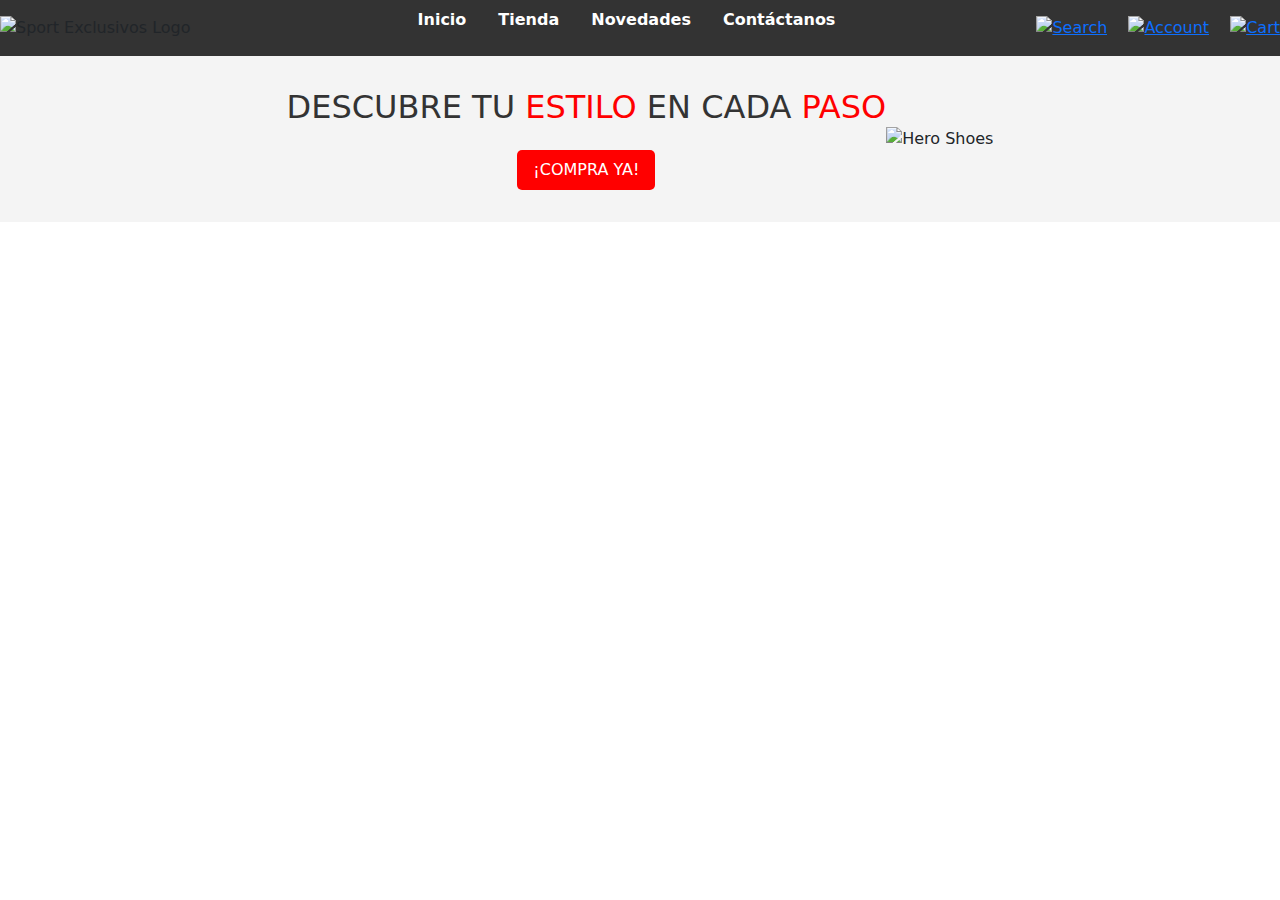
==== tienda.html @ be6d2099 "create directories" ====
<!DOCTYPE html>
<html lang="es">
<head>
    <meta charset="UTF-8">
    <meta name="viewport" content="width=device-width, initial-scale=1.0">
    <title>Sport Exclusivos</title>
    <link rel="stylesheet" href="styles.css">
    <link href="https://cdn.jsdelivr.net/npm/bootstrap@5.3.3/dist/css/bootstrap.min.css" rel="stylesheet" integrity="sha384-QWTKZyjpPEjISv5WaRU9OFeRpok6YctnYmDr5pNlyT2bRjXh0JMhjY6hW+ALEwIH" crossorigin="anonymous">
</head>
<body>
    <header>
        <nav class="navbar">
            <div class="logo">
                <img src="./assets/LOGO SPORT EXCLUSIVE.png" alt="Sport Exclusivos Logo">
            </div>
            <ul class="nav-links">
                <li><a href="#inicio">Inicio</a></li>
                <li><a href="#tienda">Tienda</a></li>
                <li><a href="#novedades">Novedades</a></li>
                <li><a href="#contacto">Contáctanos</a></li>
            </ul>
            <div class="icons">
                <a href="#search"><img src="./assets/busqueda.svg" alt="Search"></a>
                <a href="#account"><img src="./assets/usuario.svg" alt="Account"></a>
                <a href="#cart"><img src="./assets/carrito.svg" alt="Cart"></a>
            </div>
        </nav>
    </header>
    <section class="hero">
        <div class="hero-text">
            <h1>DESCUBRE TU<span> ESTILO</span> EN CADA <span>PASO</span></h1>
            <a href="#compra" class="cta-button">¡COMPRA YA!</a>
        </div>
        <img src="hero-shoes.png" alt="Hero Shoes" class="hero-image">
    </section>
    <script src="https://cdn.jsdelivr.net/npm/bootstrap@5.3.3/dist/js/bootstrap.bundle.min.js" integrity="sha384-YvpcrYf0tY3lHB60NNkmXc5s9fDVZLESaAA55NDzOxhy9GkcIdslK1eN7N6jIeHz" crossorigin="anonymous"></script>
</body>
</html>
---- styles.css ----
{
    margin: 0;
    padding: 0;
    box-sizing: border-box;
}

body {
    background-image:url('./assets/fondo.jpg');
    font-family: Arial, sans-serif;
    background-size: cover;
    position: relative;
    overflow: hidden;
    width: 100%;
    height: 100%;
}
body::before {
    content: "";
    position: absolute;
    top: 0;
    left: 0;
    width: 100%;

}


.navbar {
    display: flex;
    justify-content: space-between;
    align-items: center;
    background-color: #333;
    padding: 1rem;
}

.logo img {
    height: 40px;
    margin-right: 10px;
}

.nav-links {
    list-style: none;
    display: flex;
}

.nav-links li {
    margin: 0 1rem;
}

.nav-links a {
    color: white;
    text-decoration: none;
    font-weight: bold;
}

.icons img {
    width: 20px;
    margin-left: 1rem;
}

.hero {
    display: flex;
    justify-content: center;
    align-items: center;
    background-color: #f4f4f4;
    padding: 2rem;
    text-align: center;
}

.hero-text h1 {
    font-size: 2rem;
    color: #333;
}

.hero-text span {
    color: red;
}

.cta-button {
    display: inline-block;
    margin-top: 1rem;
    padding: 0.5rem 1rem;
    color: white;
    background-color: red;
    text-decoration: none;
    border-radius: 5px;
}

.categories {
    padding: 2rem;
    text-align: center;
}

.category-grid {
    display: flex;
    justify-content: space-around;
    flex-wrap: wrap;
}

.category-item {
    width: 200px;
    text-align: center;
    margin-bottom: 1rem;
}

.category-item img {
    width: 100%;
    border-radius: 5px;
}

.category-item h3 {
    font-size: 1rem;
    color: #333;
}

.color-options {
    display: flex;
    justify-content: center;
    margin-top: 0.5rem;
}

.color {
    width: 15px;
    height: 15px;
    border-radius: 50%;
    margin: 0 5px;
}

.black { background-color: black; }
.gray { background-color: gray; }
.green { background-color: green; }
.red { background-color: red; }
.beige { background-color: beige; }
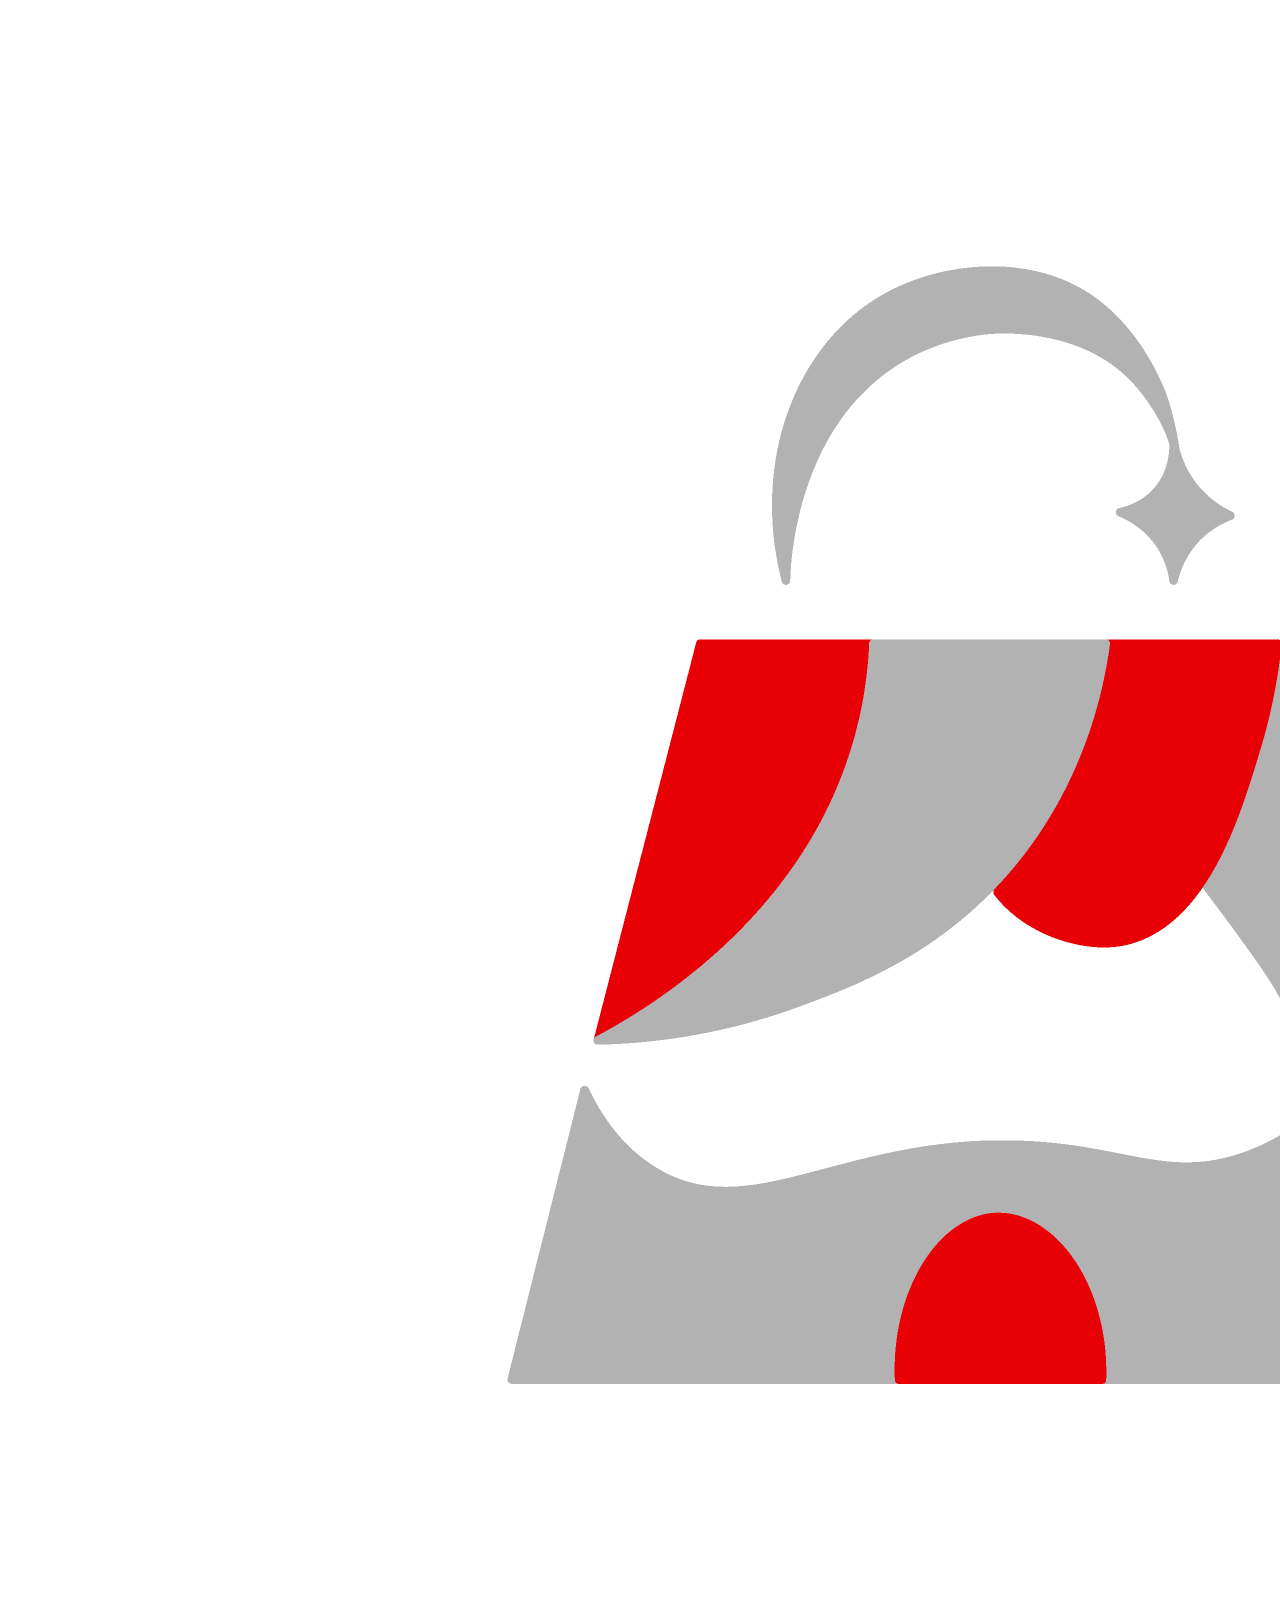
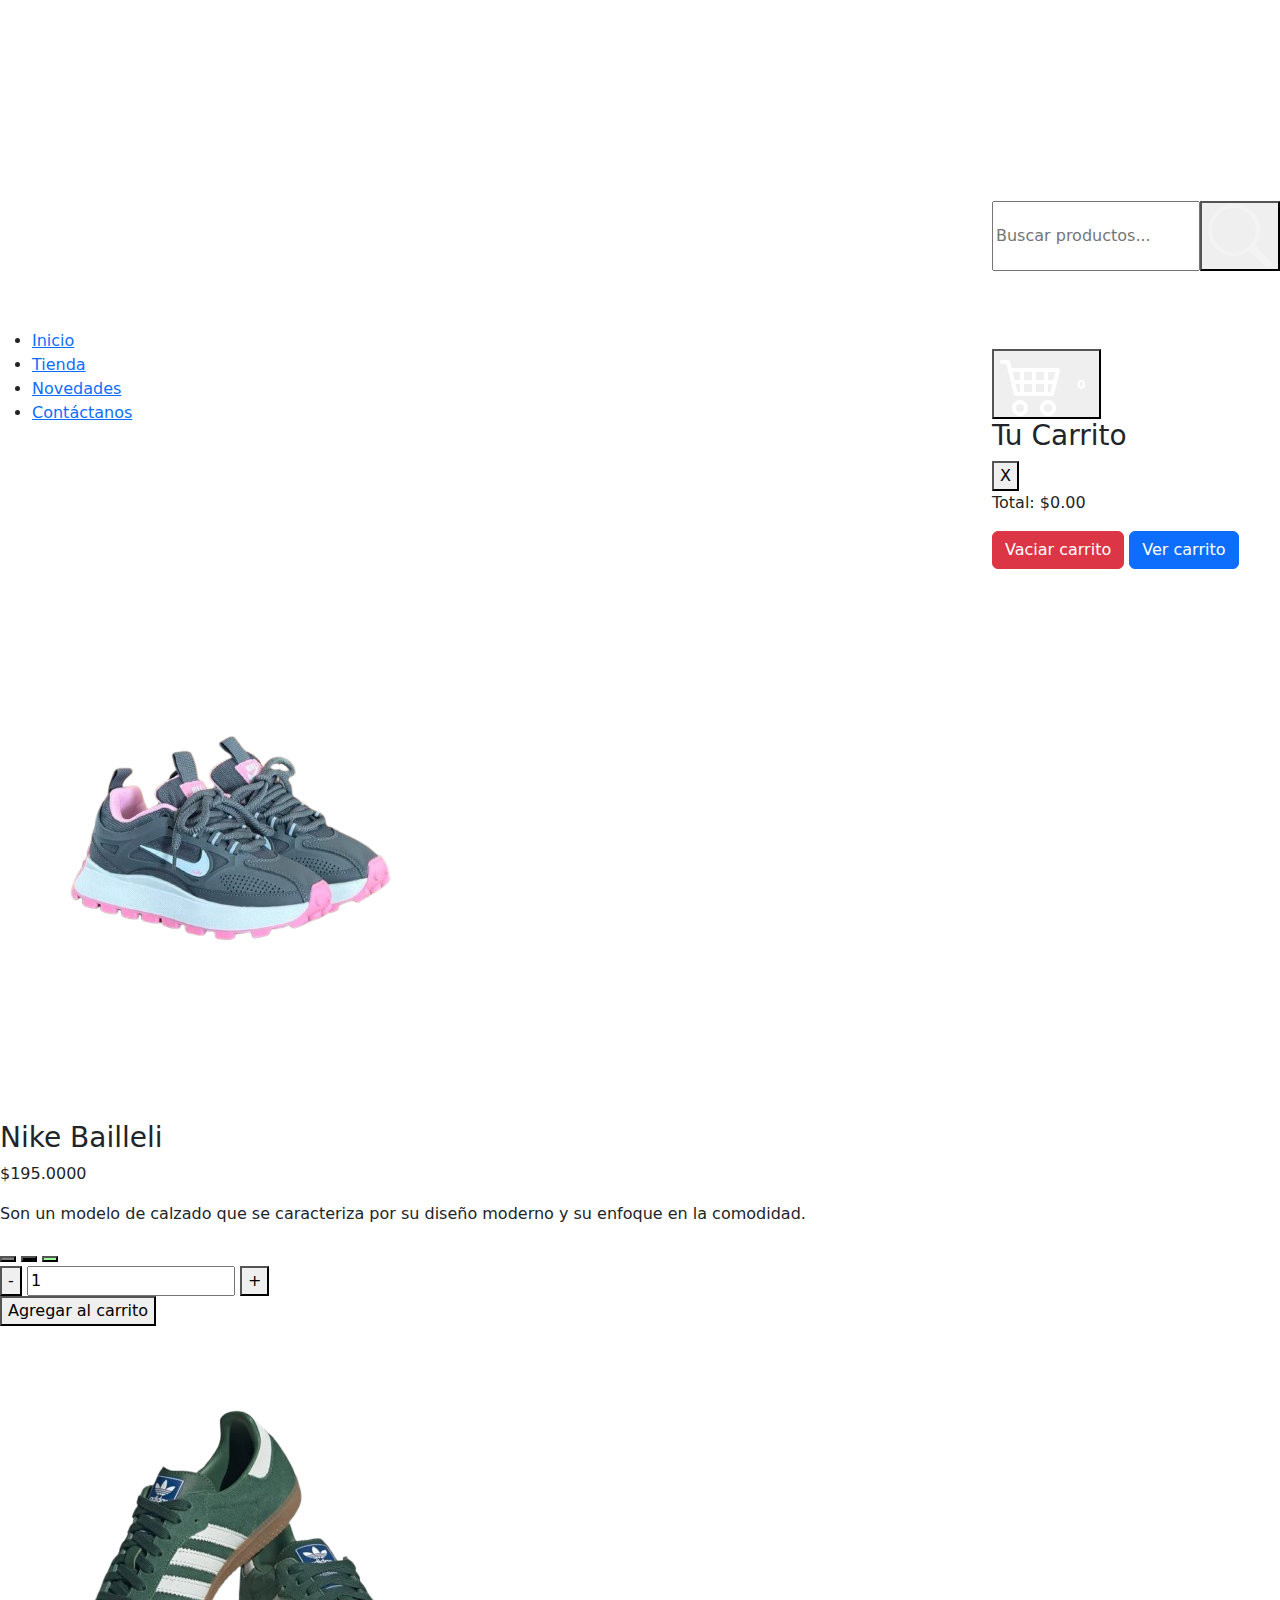
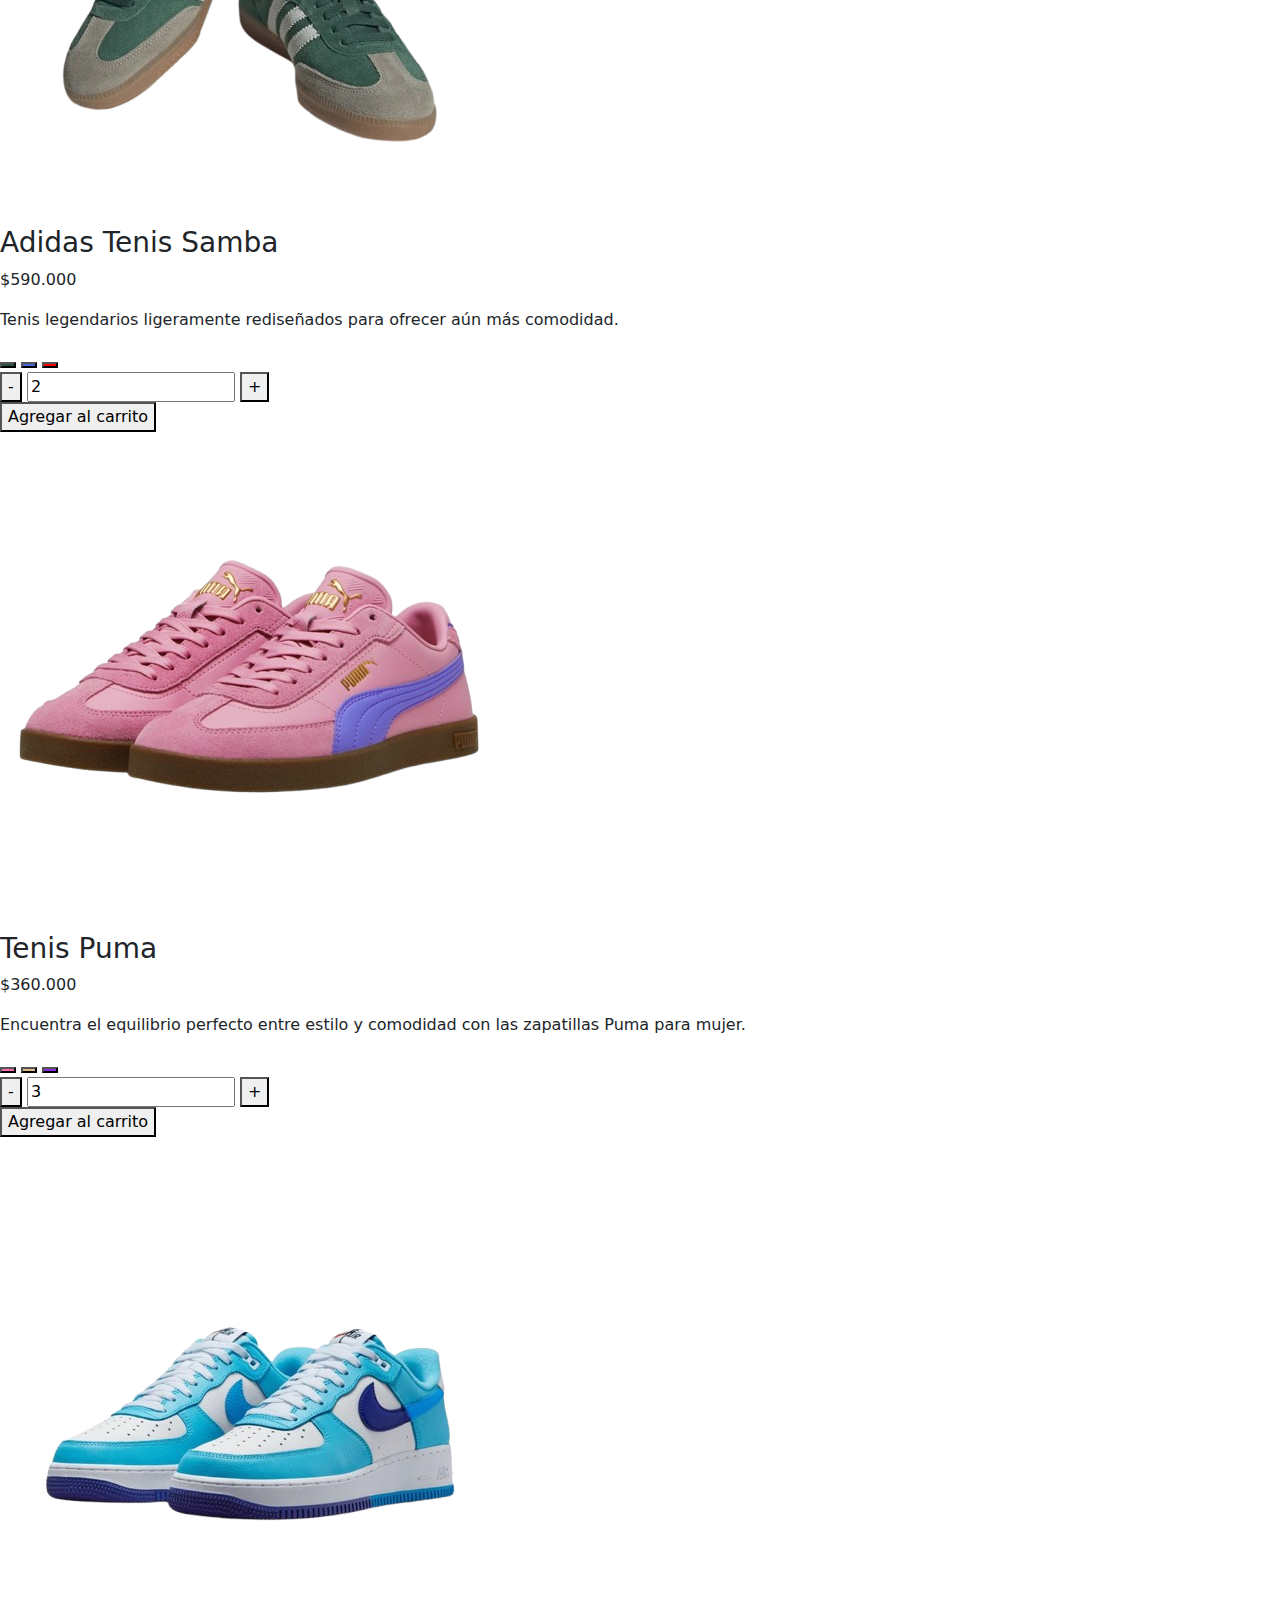
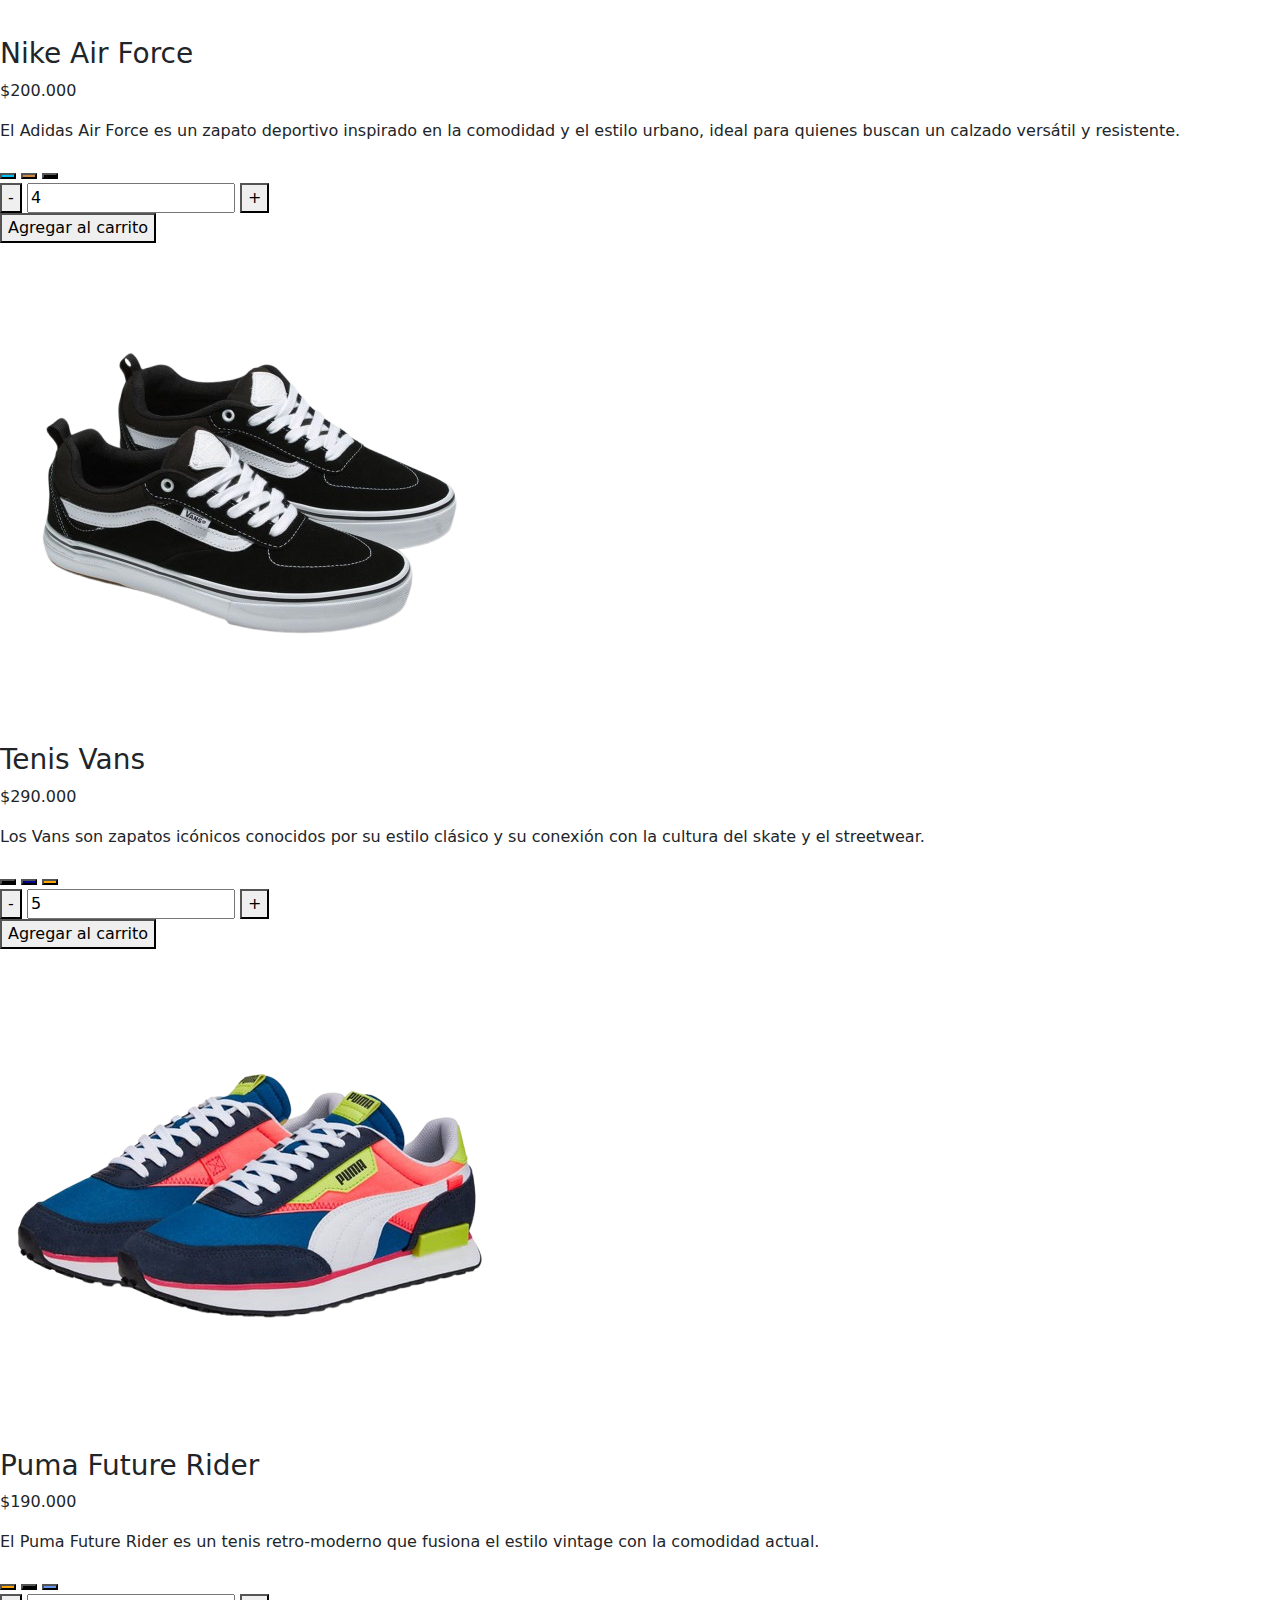
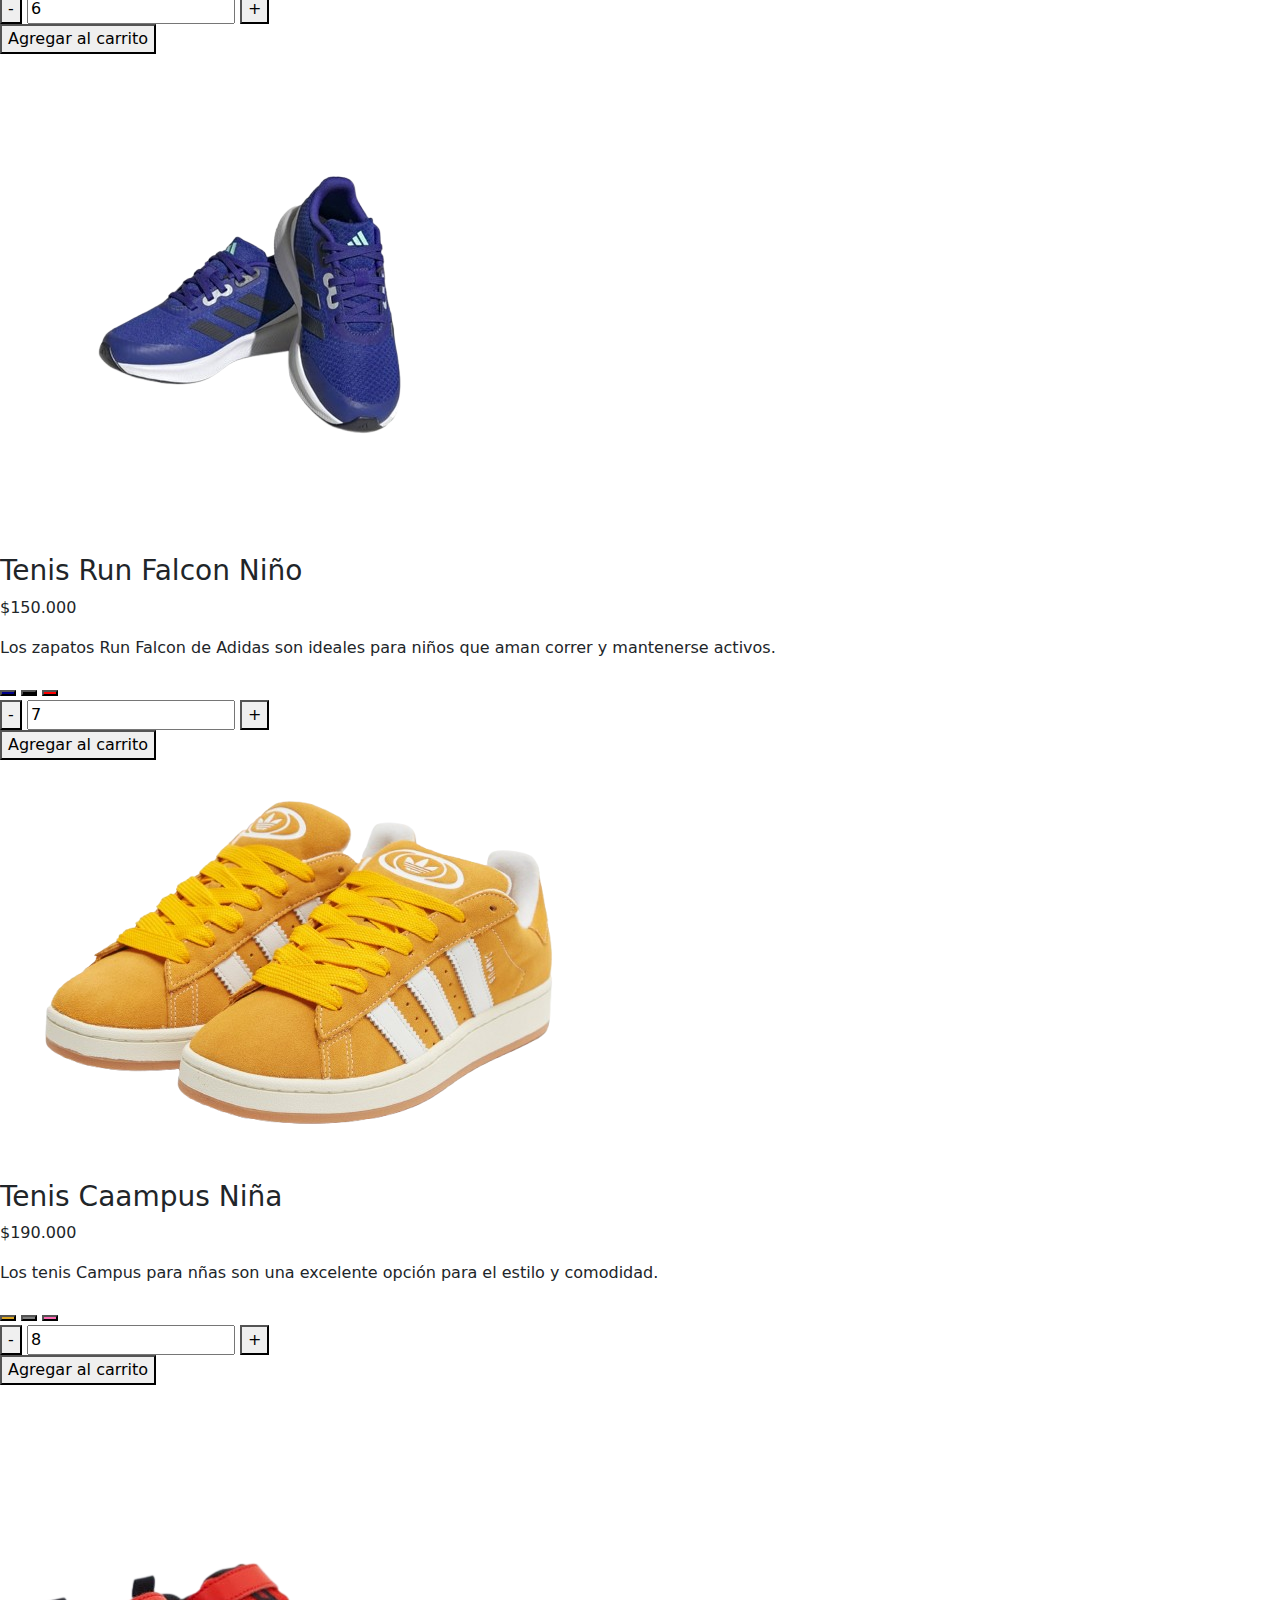
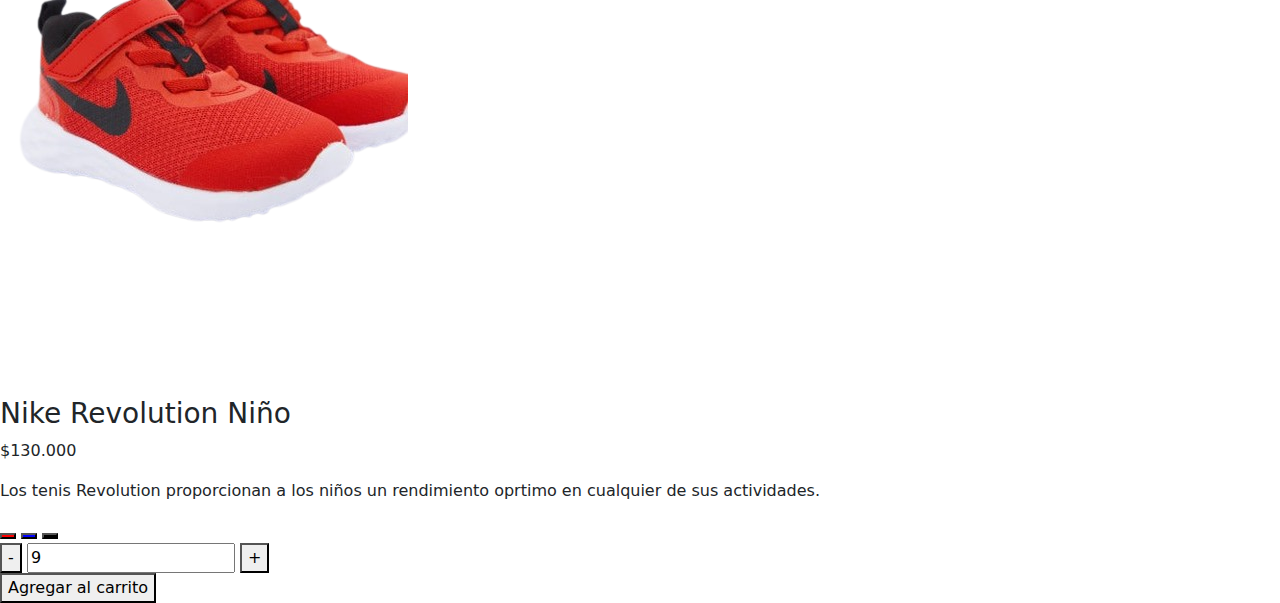
==== commit 2247bdd3: "Subiendo carpeta sport exclusive" ====
--- a/tienda.html
+++ b/tienda.html
@@ -3,7 +3,7 @@
 <head>
     <meta charset="UTF-8">
     <meta name="viewport" content="width=device-width, initial-scale=1.0">
-    <title>Sport Exclusivos</title>
+    <title>Tienda - Sport Exclusivos</title>
     <link rel="stylesheet" href="styles.css">
     <link href="https://cdn.jsdelivr.net/npm/bootstrap@5.3.3/dist/css/bootstrap.min.css" rel="stylesheet" integrity="sha384-QWTKZyjpPEjISv5WaRU9OFeRpok6YctnYmDr5pNlyT2bRjXh0JMhjY6hW+ALEwIH" crossorigin="anonymous">
 </head>
@@ -11,28 +11,293 @@
     <header>
         <nav class="navbar">
             <div class="logo">
-                <img src="./assets/LOGO SPORT EXCLUSIVE.png" alt="Sport Exclusivos Logo">
+                <img src="./assets/img/LOGO SPORT EXCLUSIVE.png" alt="Sport Exclusivos Logo">
             </div>
             <ul class="nav-links">
-                <li><a href="#inicio">Inicio</a></li>
-                <li><a href="#tienda">Tienda</a></li>
-                <li><a href="#novedades">Novedades</a></li>
-                <li><a href="#contacto">Contáctanos</a></li>
+                <li><a href="index.html">Inicio</a></li>
+                <li><a href="tienda.html">Tienda</a></li>
+                <li><a href="novedades.html">Novedades</a></li>
+                <li><a href="contactenos.html">Contáctanos</a></li>
             </ul>
+            
             <div class="icons">
-                <a href="#search"><img src="./assets/busqueda.svg" alt="Search"></a>
-                <a href="#account"><img src="./assets/usuario.svg" alt="Account"></a>
-                <a href="#cart"><img src="./assets/carrito.svg" alt="Cart"></a>
-            </div>
+                <form id="search-form" onsubmit="return buscarProducto(event)" class="d-flex" style="display: none;">
+                    <input type="text" id="buscar-producto" placeholder="Buscar productos...">
+                    <button type="submit" id="search-button"><img src="./assets/img/busqueda.svg" alt="Search"></button>
+                </form>
+                <button id="icono-usuario" class="btn">
+                    <img src="./assets/img/usuario.svg" alt="Usuario" />
+                </button>
+                <div id="ventana-usuario" class="ventana-usuario" style="display: none;">
+                        <div class="contenido-usuario">
+                            <h2>Suscribete</h2>
+                            <button type="button" id="cerrar-ventana" class="btn-cerrar">X</button>
+                        <form id="formulario-usuario">
+                            <div class="mb-3">
+                                <label for="email" class="form-label">Correo electrónico</label>
+                                <input type="email" class="form-control" id="email" placeholder="Ingresa tu correo">
+                            </div>
+                            <div class="mb-3">
+                                <label for="password" class="form-label">Contraseña</label>
+                                <input type="password" class="form-control" id="password" placeholder="Ingresa tu contraseña">
+                            </div>
+                            <button type="submit" class="btn btn-primary">Iniciar sesión</button>
+                            <div class="mt-3">
+                                <a href="#">¿No tienes cuenta? Regístrate aquí</a>
+                            </div>
+                        </form>
+                    </div>
+                </div>
+                
+                <div class="icons">
+                    <!-- Icono del carrito -->
+                    <button id="boton-carrito" class="icono-carrito">
+                        <img src="./assets/img/carrito.svg" alt="Carrito">
+                        <span id="cantidad-total" class="badge">0</span> <!-- Muestra la cantidad total de productos -->
+                    </button>
+                </div>
+                <div id="ventana-carrito" class="ventana-carrito">
+                    <div class="contenido-carrito">
+                        <h3>Tu Carrito</h3>
+                        <button id="cerrar-carrito" class="btn-cerrar">X</button>
+                        <div id="carrito-productos"></div>
+                        <p id="total-carrito">Total: $0.00</p>
+                        <button id="vaciar-carrito" class="btn btn-danger">Vaciar carrito</button>
+                        <button id="ver-carrito" class="btn btn-primary">Ver carrito</button>
+                    </div>
+                </div>
         </nav>
     </header>
-    <section class="hero">
-        <div class="hero-text">
-            <h1>DESCUBRE TU<span> ESTILO</span> EN CADA <span>PASO</span></h1>
-            <a href="#compra" class="cta-button">¡COMPRA YA!</a>
-        </div>
-        <img src="hero-shoes.png" alt="Hero Shoes" class="hero-image">
+    <section id="tienda" class="productos">
+
+        <div class="producto-1">
+            <div class="imagen-producto">
+                <img src="./assets/img/Nike Bailleli Gris.png" alt="Zapato Gris" id="producto-img-1" class="img-producto">
+            </div>
+            <div class="detalles-producto">
+                <h3>Nike Bailleli</h3>
+                <p class="precio">$195.0000</p>
+                <p class="descripcion">Son un modelo de calzado que se caracteriza por su diseño moderno y su enfoque en la comodidad.</p>
+
+                <div class="colores">
+                    <button class="color-btn" style="background-color: grey;" onclick="cambiarColor(1, 'gris')"></button>
+                    <button class="color-btn" style="background-color: black;" onclick="cambiarColor(1, 'negro')"></button>
+                    <button class="color-btn" style="background-color: #98ff98;" onclick="cambiarColor(1, 'verde')"></button>
+                </div>
+
+                <div class="cantidad-container">
+                    <button onclick="actualizarCantidad(1, -1)">-</button>
+                    <input type="text" id="cantidad-1" value="1" readonly>
+                    <button onclick="actualizarCantidad(1, 1)">+</button>
+            </div>
+            <button class="btn-agregar" onclick="agregarAlCarrito(1, 'Nike Bailleli', 195.000)">Agregar al carrito</button>
+                </div>
+            </div>
+        </div>
+
+        <div class="producto-2">
+            <div class="imagen-producto">
+                <img src="./assets/img/Zapato adidas verde.png" alt="Zapato Verde" id="producto-img-2" class="img-producto">
+            </div>
+            <div class="detalles-producto">
+                <h3>Adidas Tenis Samba</h3>
+                <p class="precio">$590.000</p>
+                <p class="descripcion">Tenis legendarios ligeramente rediseñados para ofrecer aún más comodidad.</p>
+
+                <div class="colores">
+                    <button class="color-btn" style="background-color:darkslategray;" onclick="cambiarColor(2, 'verde')"></button>
+                    <button class="color-btn" style="background-color:royalblue;" onclick="cambiarColor(2, 'azul')"></button>
+                    <button class="color-btn" style="background-color:red;" onclick="cambiarColor(2, 'rojo')"></button>
+                </div>
+
+                <div class="cantidad-container">
+                    <button onclick="actualizarCantidad(2, -1)">-</button>
+                    <input type="text" id="cantidad-2" value="2" readonly>
+                    <button onclick="actualizarCantidad(2, 1)">+</button>
+            </div>
+            <button class="btn-agregar" onclick="agregarAlCarrito(2, 'Adidas Tenis Samba', 590.000)">Agregar al carrito</button>
+                </div>
+            </div>
+        </div>
+
+        <div class="producto-3">
+            <div class="imagen-producto">
+                <img src="./assets/img/Zapato puma rosado.png" alt="Zapato rosado" id="producto-img-3" class="img-producto">
+            </div>
+            <div class="detalles-producto">
+                <h3>Tenis Puma</h3>
+                <p class="precio">$360.000</p>
+                <p class="descripcion">Encuentra el equilibrio perfecto entre estilo y comodidad con las zapatillas Puma para mujer.</p>
+
+                <div class="colores">
+                    <button class="color-btn" style="background-color:hotpink;" onclick="cambiarColor(3, 'rosado')"></button>
+                    <button class="color-btn" style="background-color:burlywood;" onclick="cambiarColor(3, 'beige')"></button>
+                    <button class="color-btn" style="background-color:blueviolet;" onclick="cambiarColor(3, 'morado')"></button>
+                </div>
+
+                <div class="cantidad-container">
+                    <button onclick="actualizarCantidad(3, -1)">-</button>
+                    <input type="text" id="cantidad-3" value="3" readonly>
+                    <button onclick="actualizarCantidad(3, 1)">+</button>
+            </div>
+            <button class="btn-agregar" onclick="agregarAlCarrito(3, 'Tenis Puma', 360.000)">Agregar al carrito</button>
+                </div>
+            </div>
+        </div>
+
+        <div class="producto-4">
+            <div class="imagen-producto">
+                <img src="./assets/img/Zapato air force azul.png" alt="Zapato azul" id="producto-img-4" class="img-producto">
+            </div>
+            <div class="detalles-producto">
+                <h3>Nike Air Force</h3>
+                <p class="precio">$200.000</p>
+                <p class="descripcion">El Adidas Air Force es un zapato deportivo inspirado en la comodidad y el estilo urbano, ideal para quienes buscan un calzado versátil y resistente.</p>
+
+                <div class="colores">
+                    <button class="color-btn" style="background-color:deepskyblue;" onclick="cambiarColor(4, 'celeste')"></button>
+                    <button class="color-btn" style="background-color:peru;" onclick="cambiarColor(4, 'marron')"></button>
+                    <button class="color-btn" style="background-color:black;" onclick="cambiarColor(4, 'negro')"></button>
+                </div>
+
+                <div class="cantidad-container">
+                    <button onclick="actualizarCantidad(4, -1)">-</button>
+                    <input type="text" id="cantidad-4" value="4" readonly>
+                    <button onclick="actualizarCantidad(4, 1)">+</button>
+            </div>
+            <button class="btn-agregar" onclick="agregarAlCarrito(4, 'Nike Air Force', 200.000)">Agregar al carrito</button>
+                </div>
+            </div>
+        </div>
+        
+        <div class="producto-5">
+            <div class="imagen-producto">
+                <img src="./assets/img/Zapato vans negro.png" alt="Zapato negro" id="producto-img-5" class="img-producto">
+            </div>
+            <div class="detalles-producto">
+                <h3>Tenis Vans</h3>
+                <p class="precio">$290.000</p>
+                <p class="descripcion">Los Vans son zapatos icónicos conocidos por su estilo clásico y su conexión con la cultura del skate y el streetwear.</p>
+
+                <div class="colores">
+                    <button class="color-btn" style="background-color:black;" onclick="cambiarColor(5, 'negro')"></button>
+                    <button class="color-btn" style="background-color:darkblue;" onclick="cambiarColor(5, 'azul')"></button>
+                    <button class="color-btn" style="background-color:orange;" onclick="cambiarColor(5, 'naranja')"></button>
+                </div>
+
+                <div class="cantidad-container">
+                    <button onclick="actualizarCantidad(5, -1)">-</button>
+                    <input type="text" id="cantidad-5" value="5" readonly>
+                    <button onclick="actualizarCantidad(5, 1)">+</button>
+            </div>
+            <button class="btn-agregar" onclick="agregarAlCarrito(5, 'Tenis Vans', 290.000)">Agregar al carrito</button>
+                </div>
+            </div>
+        </div>
+
+         <div class="producto-6">
+            <div class="imagen-producto">
+                <img src="./assets/img/Zapato puma hombre naranja.png" alt="Zapato naranja" id="producto-img-6" class="img-producto">
+            </div>
+            <div class="detalles-producto">
+                <h3>Puma Future Rider</h3>
+                <p class="precio">$190.000</p>
+                <p class="descripcion">El Puma Future Rider es un tenis retro-moderno que fusiona el estilo vintage con la comodidad actual.</p>
+
+                <div class="colores">
+                    <button class="color-btn" style="background-color:orange;" onclick="cambiarColor(6, 'naranja')"></button>
+                    <button class="color-btn" style="background-color: black;" onclick="cambiarColor(6, 'negro')"></button>
+                    <button class="color-btn" style="background-color:cornflowerblue;" onclick="cambiarColor(6, 'azul')"></button>
+                </div>
+
+                <div class="cantidad-container">
+                    <button onclick="actualizarCantidad(6, -1)">-</button>
+                    <input type="text" id="cantidad-6" value="6" readonly>
+                    <button onclick="actualizarCantidad(6, 1)">+</button>
+            </div>
+            <button class="btn-agregar" onclick="agregarAlCarrito(6, 'Puma Future Rider', 190.000)">Agregar al carrito</button>
+                </div>
+            </div>
+        </div>
+        
+         <div class="producto-7">
+            <div class="imagen-producto">
+                <img src="./assets/img/Zapato niño azul.png" alt="Zapato azul" id="producto-img-7" class="img-producto">
+            </div>
+            <div class="detalles-producto">
+                <h3>Tenis Run Falcon Niño</h3>
+                <p class="precio">$150.000</p>
+                <p class="descripcion">Los zapatos Run Falcon de Adidas son ideales para niños que aman correr y mantenerse activos.</p>
+
+                <div class="colores">
+                    <button class="color-btn" style="background-color:darkblue;" onclick="cambiarColor(7, 'azul')"></button>
+                    <button class="color-btn" style="background-color: black;" onclick="cambiarColor(7, 'negro')"></button>
+                    <button class="color-btn" style="background-color:red;" onclick="cambiarColor(7, 'rojo')"></button>
+                </div>
+
+                <div class="cantidad-container">
+                    <button onclick="actualizarCantidad(7, -1)">-</button>
+                    <input type="text" id="cantidad-7" value="7" readonly>
+                    <button onclick="actualizarCantidad(7, 1)">+</button>
+            </div>
+            <button class="btn-agregar" onclick="agregarAlCarrito(7, 'Run Falcon Niño', 150.000)">Agregar al carrito</button>
+                </div>
+            </div>
+        </div>
+        
+         <div class="producto-8">
+            <div class="imagen-producto">
+                <img src="./assets/img/Zapato niña amarillo.png" alt="Zapato amarillo" id="producto-img-8" class="img-producto">
+            </div>
+            <div class="detalles-producto">
+                <h3>Tenis Caampus Niña</h3>
+                <p class="precio">$190.000</p>
+                <p class="descripcion">Los tenis Campus para nñas son una excelente opción para el estilo y comodidad.</p>
+
+                <div class="colores">
+                    <button class="color-btn" style="background-color:goldenrod;" onclick="cambiarColor(8, 'amarillo')"></button>
+                    <button class="color-btn" style="background-color: grey;" onclick="cambiarColor(8, 'gris')"></button>
+                    <button class="color-btn" style="background-color:hotpink;" onclick="cambiarColor(8, 'rosado')"></button>
+                </div>
+
+                <div class="cantidad-container">
+                    <button onclick="actualizarCantidad(8, -1)">-</button>
+                    <input type="text" id="cantidad-8" value="8" readonly>
+                    <button onclick="actualizarCantidad(8, 1)">+</button>
+            </div>
+            <button class="btn-agregar" onclick="agregarAlCarrito(8, 'Tenis Campus Niña', 190.000)">Agregar al carrito</button>
+                </div>
+            </div>
+        </div>
+
+         <div class="producto-9">
+            <div class="imagen-producto">
+                <img src="./assets/img/Nike niño rojo.png" alt="Zapato rojo" id="producto-img-9" class="img-producto">
+            </div>
+            <div class="detalles-producto">
+                <h3>Nike Revolution Niño</h3>
+                <p class="precio">$130.000</p>
+                <p class="descripcion">Los tenis Revolution proporcionan a los niños un rendimiento oprtimo en cualquier de sus actividades.</p>
+
+                <div class="colores">
+                    <button class="color-btn" style="background-color: red;" onclick="cambiarColor(9, 'rojo')"></button>
+                    <button class="color-btn" style="background-color: blue;" onclick="cambiarColor(9, 'azul')"></button>
+                    <button class="color-btn" style="background-color:black;" onclick="cambiarColor(9, 'negro')"></button>
+                </div>
+
+                <div class="cantidad-container">
+                    <button onclick="actualizarCantidad(9, -1)">-</button>
+                    <input type="text" id="cantidad-9" value="9" readonly>
+                    <button onclick="actualizarCantidad(9, 1)">+</button>
+            </div>
+            <button class="btn-agregar" onclick="agregarAlCarrito(9, 'Nike Revolution Niño', 130.000)">Agregar al carrito</button>
+                </div>
+            </div>
+        </div>  
     </section>
-    <script src="https://cdn.jsdelivr.net/npm/bootstrap@5.3.3/dist/js/bootstrap.bundle.min.js" integrity="sha384-YvpcrYf0tY3lHB60NNkmXc5s9fDVZLESaAA55NDzOxhy9GkcIdslK1eN7N6jIeHz" crossorigin="anonymous"></script>
+    <center><div id="no-result-message" style="display: none; color: red; font-weight: bold;">
+        No se encontró el producto.
+    </div></center>
+    <script src="script.js"></script>  
 </body>
-</html>+</html>
